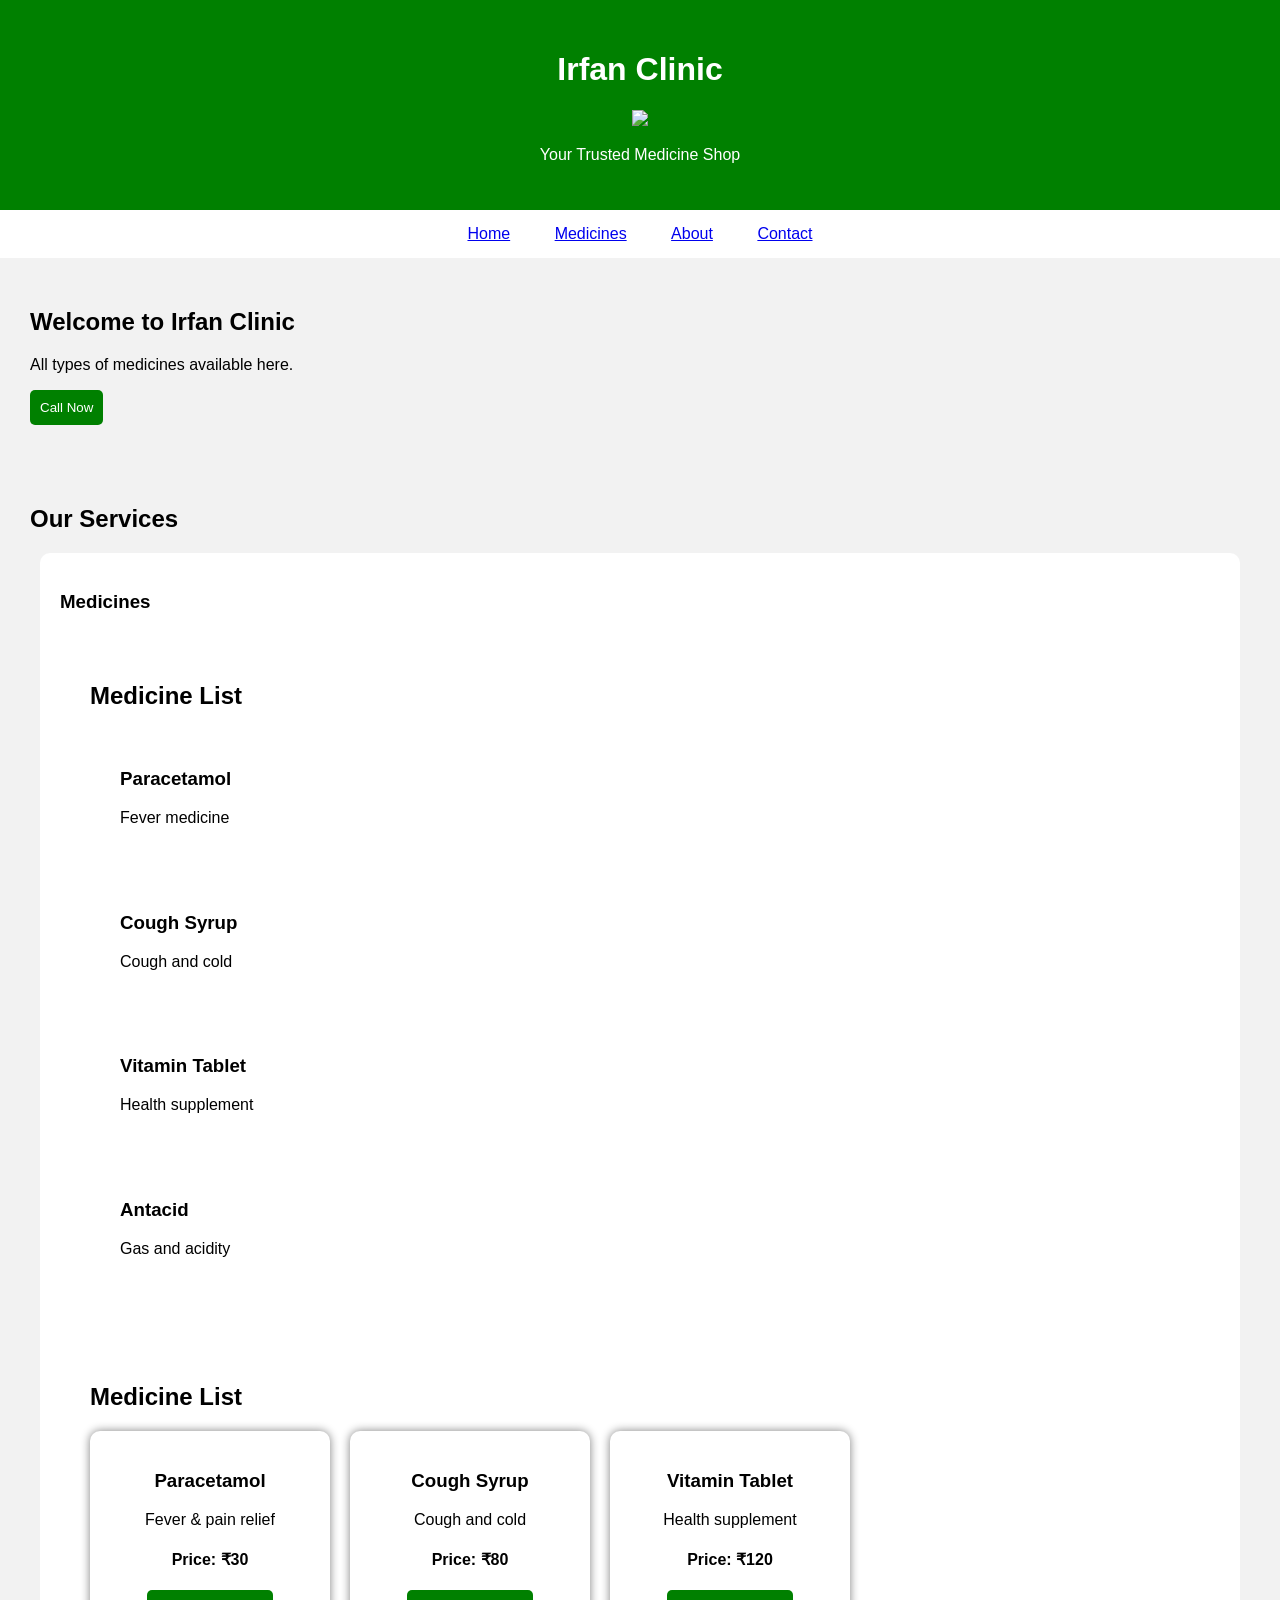
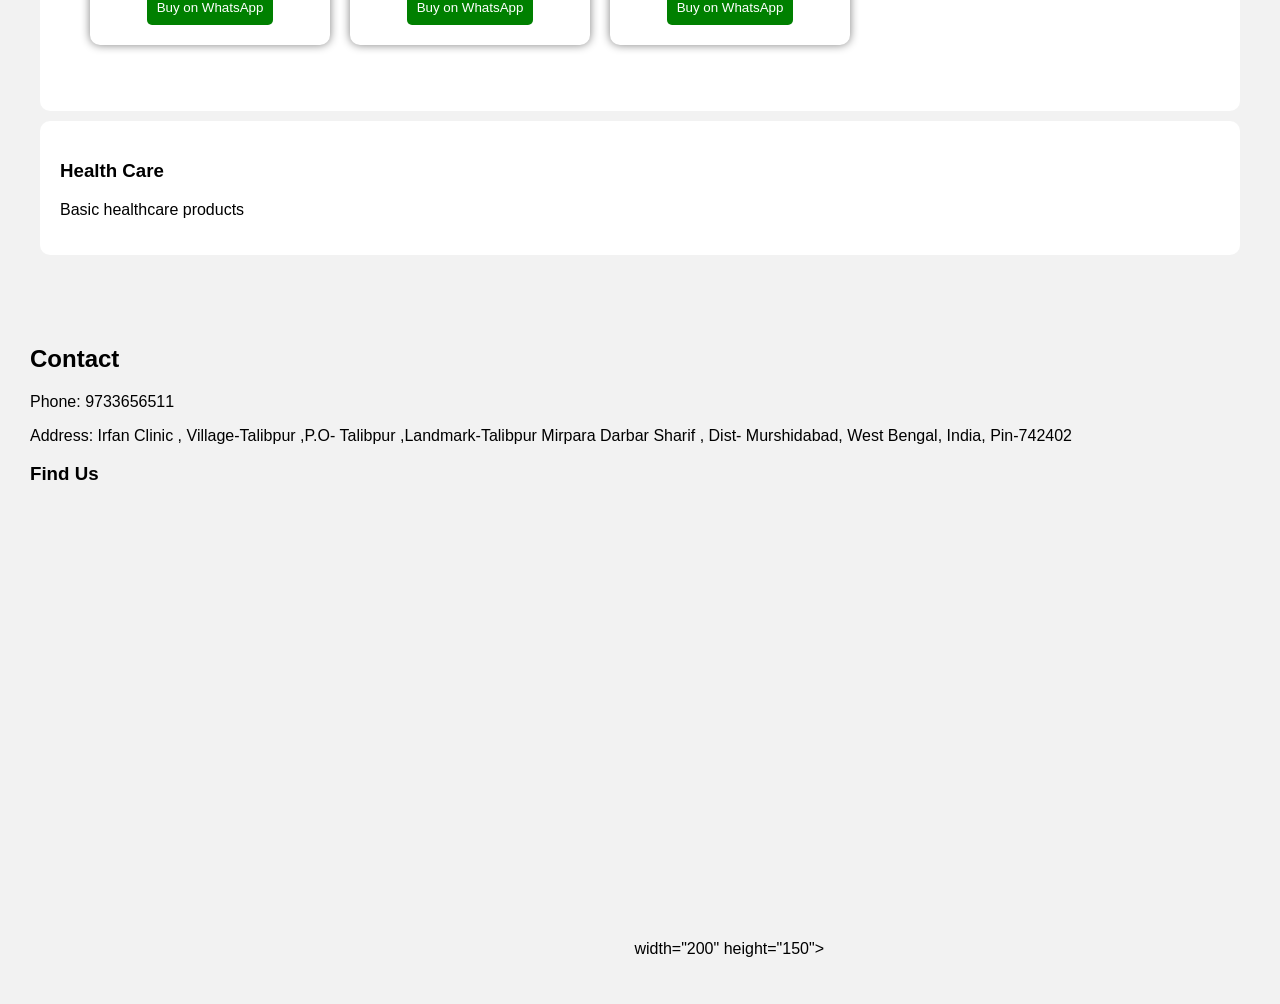
==== index.html @ 635f11c4 "Add files via upload" ====
<!DOCTYPE html>
<html>
  <head>
    <meta charset="UTF-8" />
    <meta name="viewport" content="width=device-width, initial-scale=1.0" />
    <title>Irfan Clinic</title>
    <link rel="stylesheet" href="style.css" />
  </head>

  <body>
    <header>
      <h1>Irfan Clinic</h1>
      <img src="images/logo.jpg" width="250" />
      <p>Your Trusted Medicine Shop</p>
    </header>

    <nav>
      <a href="#">Home</a>
      <a href="#">Medicines</a>
      <a href="#">About</a>
      <a href="#">Contact</a>
    </nav>

    <section class="hero">
      <h2>Welcome to Irfan Clinic</h2>
      <p>All types of medicines available here.</p>
      <button>Call Now</button>
    </section>

    <section>
      <h2>Our Services</h2>

      <div class="box">
        <h3>Medicines</h3>
        <p<><section>
<h2>Medicine List</h2>

<div class="box">
<h3>Paracetamol</h3>
<p>Fever medicine</p>
</div>

<div class="box">
<h3>Cough Syrup</h3>
<p>Cough and cold</p>
</div>

<div class="box">
<h3>Vitamin Tablet</h3>
<p>Health supplement</p>
</div>

<div class="box">
<h3>Antacid</h3>
<p>Gas and acidity</p>
</div>

</section><section>
<h2>Medicine List</h2>

<div class="medicine">

<div class="card">
<h3>Paracetamol</h3>
<p>Fever & pain relief</p>
<h4>Price: ₹30</h4>
<a href="https://wa.me/919339583967?text=I%20want%20to%20buy%20medicine" target="_blank">
<button>Buy on WhatsApp</button>
</a>
</div>


<div class="card">
<h3>Cough Syrup</h3>
<p>Cough and cold</p>
<h4>Price: ₹80</h4>
<a href="https://wa.me/919339583967?text=I%20want%20to%20buy%20medicine" target="_blank">
<button>Buy on WhatsApp</button>
</a>
</div>


<div class="card">
<h3>Vitamin Tablet</h3>
<p>Health supplement</p>
<h4>Price: ₹120</h4>
<a href="https://wa.me/919339583967?text=I%20want%20to%20buy%20medicine" target="_blank">
<button>Buy on WhatsApp</button>
</a>
</div>

</div>

</section></p>
      </div>

      <div class="box">
        <h3>Health Care</h3>
        <p>Basic healthcare products</p>
      </div>
    </section>

    <section>
      <h2>Contact</h2>
      <p>Phone: 9733656511</p>
      <p>Address: Irfan Clinic , Village-Talibpur ,P.O- Talibpur ,Landmark-Talibpur Mirpara Darbar Sharif ,
     Dist- Murshidabad, West Bengal, India, Pin-742402</p>
     <h3>Find Us</h3>

<iframe 
src="https://www.google.com/maps/embed?pb=!1m26!1m12!1m3!1d1825.5779208319625!2d88.12987437806395!3d23.777464238641986!2m3!1f0!2f0!3f0!3m2!1i1024!2i768!4f13.1!4m11!3e0!4m5!1s0x39f99f00442fcfd3%3A0xd1b0786b64888390!2sTalibpur%20Mirpara%20Darbar%20Sharif%2C%20Q4GJ%2BV79%2C%20Talibpur%2C%20West%20Bengal%20742402!3m2!1d23.7771474!2d88.1307604!4m3!3m2!1d23.777772499999998!2d88.1304157!5e0!3m2!1sen!2sin!4v1782276570200!5m2!1sen!2sin" width="600" height="450" style="border:0;" allowfullscreen="" loading="lazy" referrerpolicy="strict-origin-when-cross-origin"></iframe>
width="200"
height="150">
</iframe>
      </p>
    </section>
  </body>
</html>
---- style.css ----
body{
font-family:Arial;
margin:0;
background:#f2f2f2;
}

header{
background:green;
color:white;
text-align:center;
padding:30px;
}

nav{
background:white;
padding:15px;
text-align:center;
}

nav a{
margin:20px;
}

section{
padding:30px;
}

.box{
background:white;
padding:20px;
margin:10px;
border-radius:10px;
}
.medicine{
display:flex;
gap:20px;
flex-wrap:wrap;
}


.card{
background:white;
padding:20px;
width:200px;
border-radius:10px;
text-align:center;
box-shadow:0 0 10px gray;
}


button{
background:green;
color:white;
border:none;
padding:10px;
border-radius:5px;
cursor:pointer;
}@media(max-width:600px){

header h1{
    font-size:25px;
}


nav a{
    display:block;
    margin:10px;
}


.medicine{
    flex-direction:column;
    align-items:center;
}


.card{
    width:90%;
}


section{
    padding:15px;
}


iframe{
    width:100%;
}

}
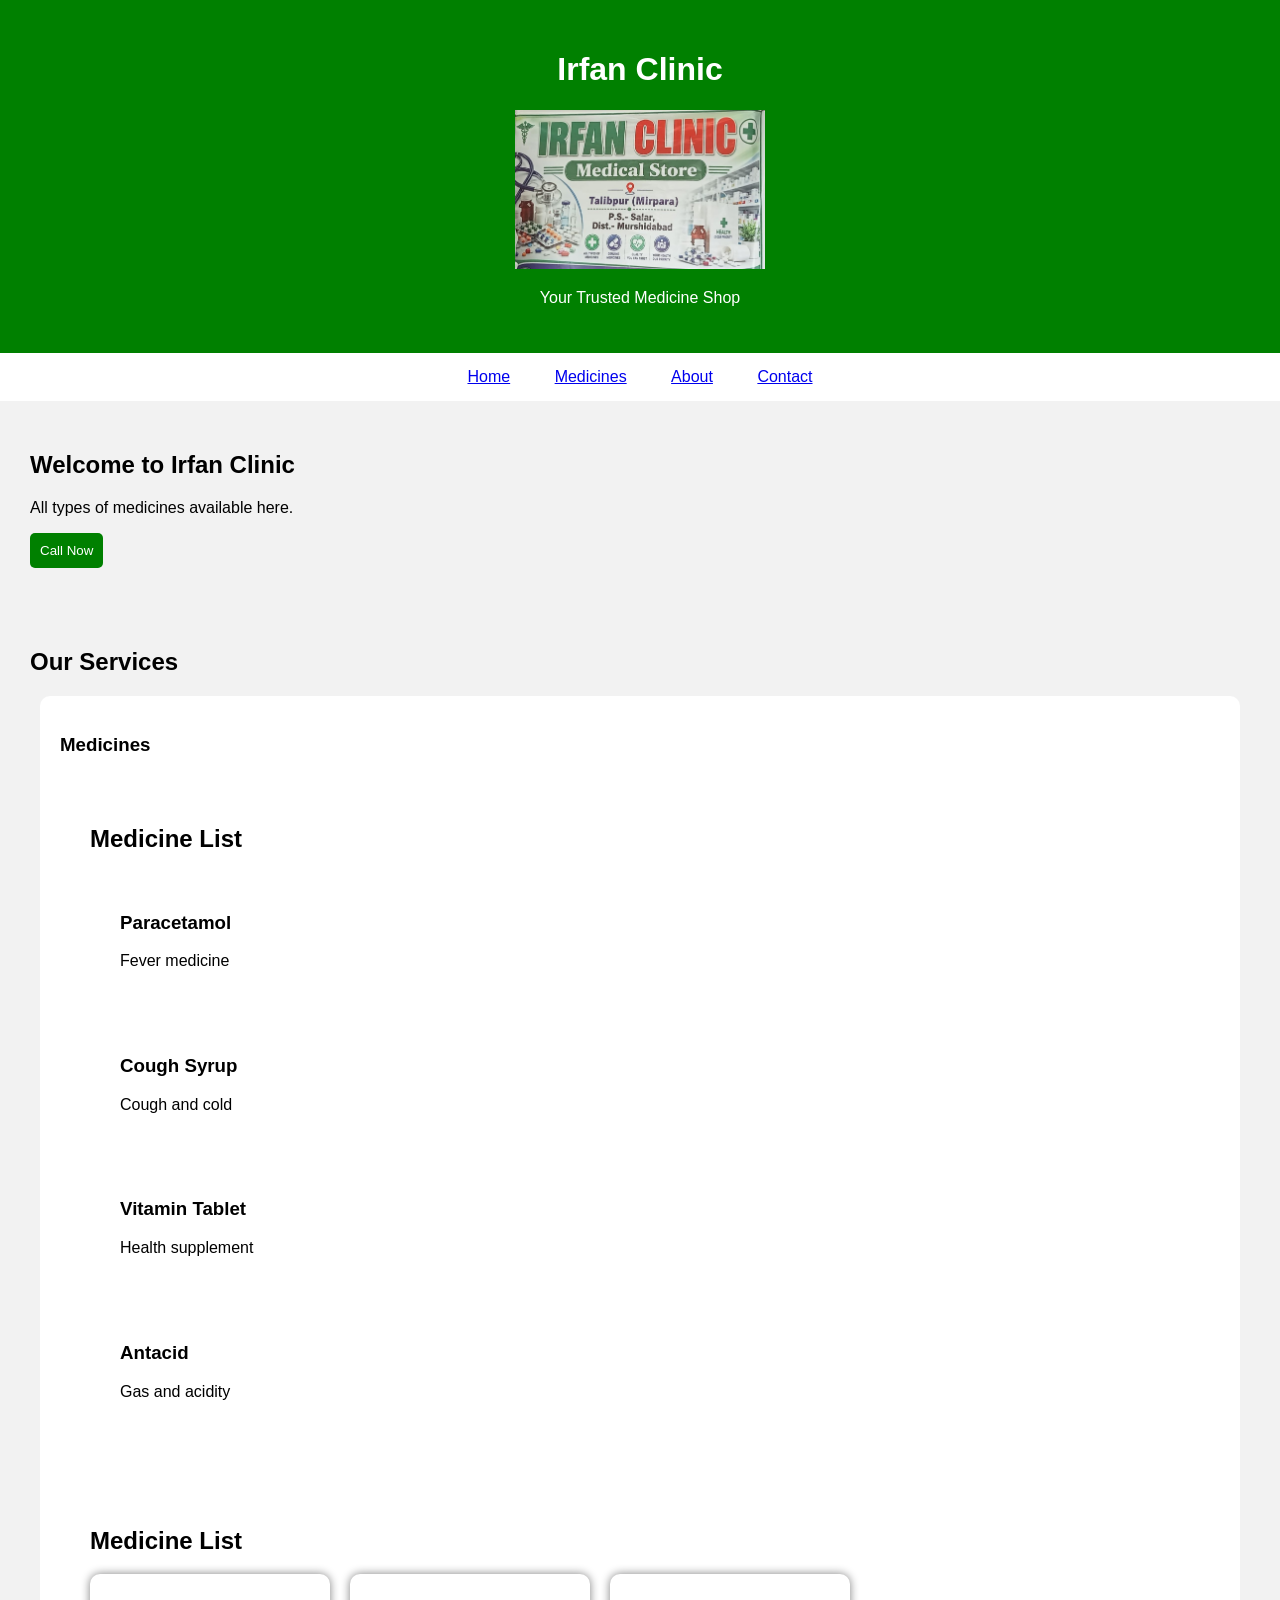
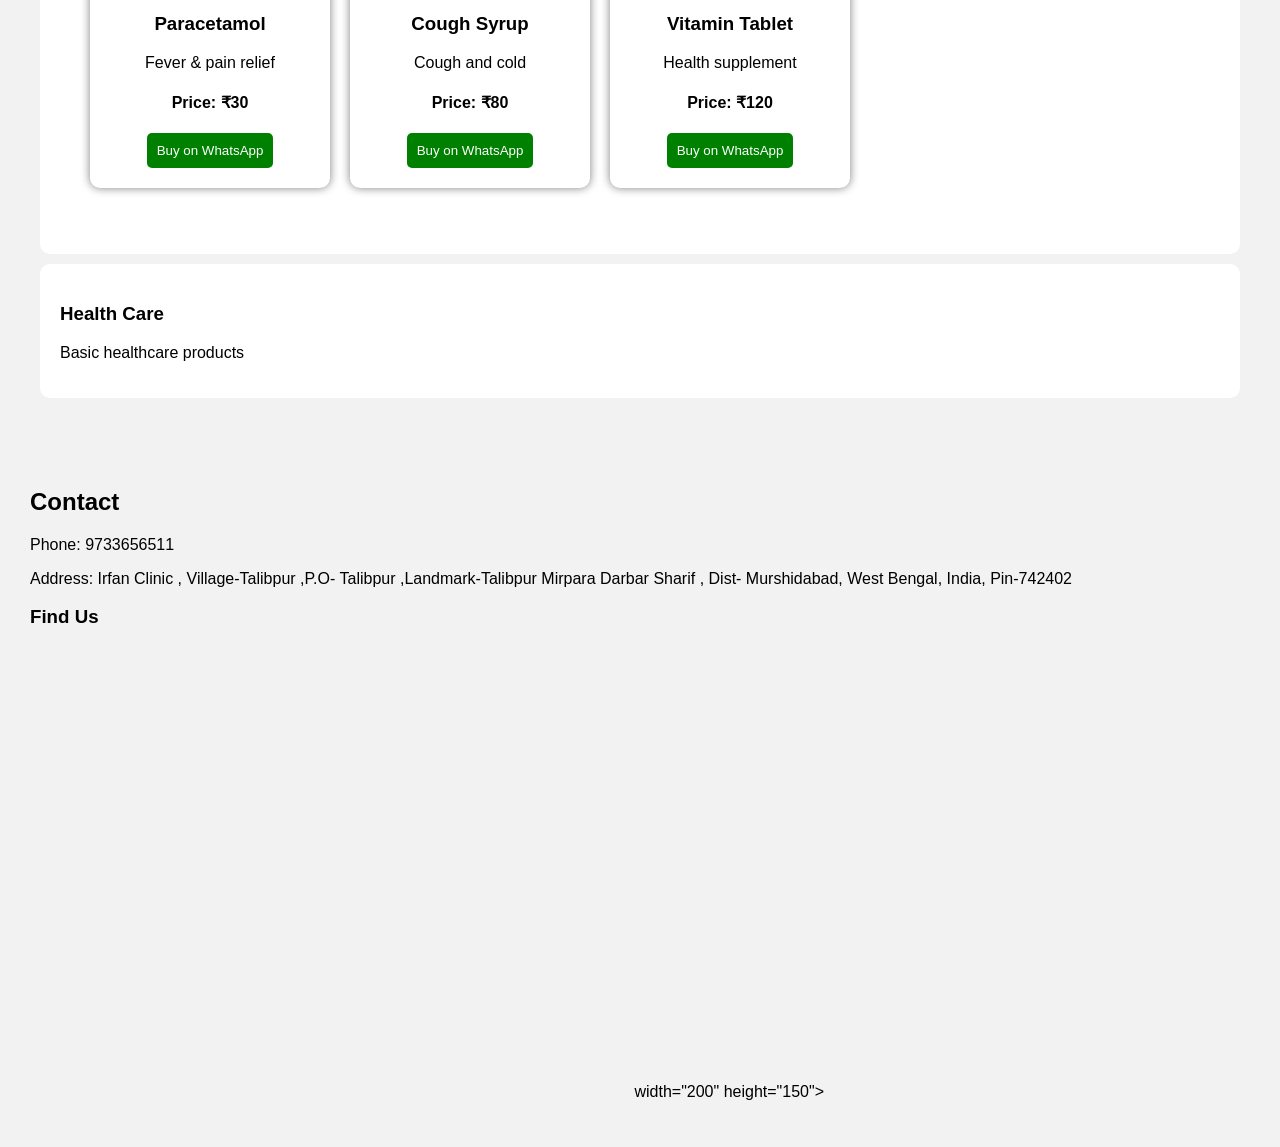
==== commit 792e009e: "Add files via upload" ====
--- a/index.html
+++ b/index.html
@@ -10,7 +10,7 @@
   <body>
     <header>
       <h1>Irfan Clinic</h1>
-      <img src="images/logo.jpg" width="250" />
+      <img src="/logo.jpg.jpg" width="250" />
       <p>Your Trusted Medicine Shop</p>
     </header>
 
